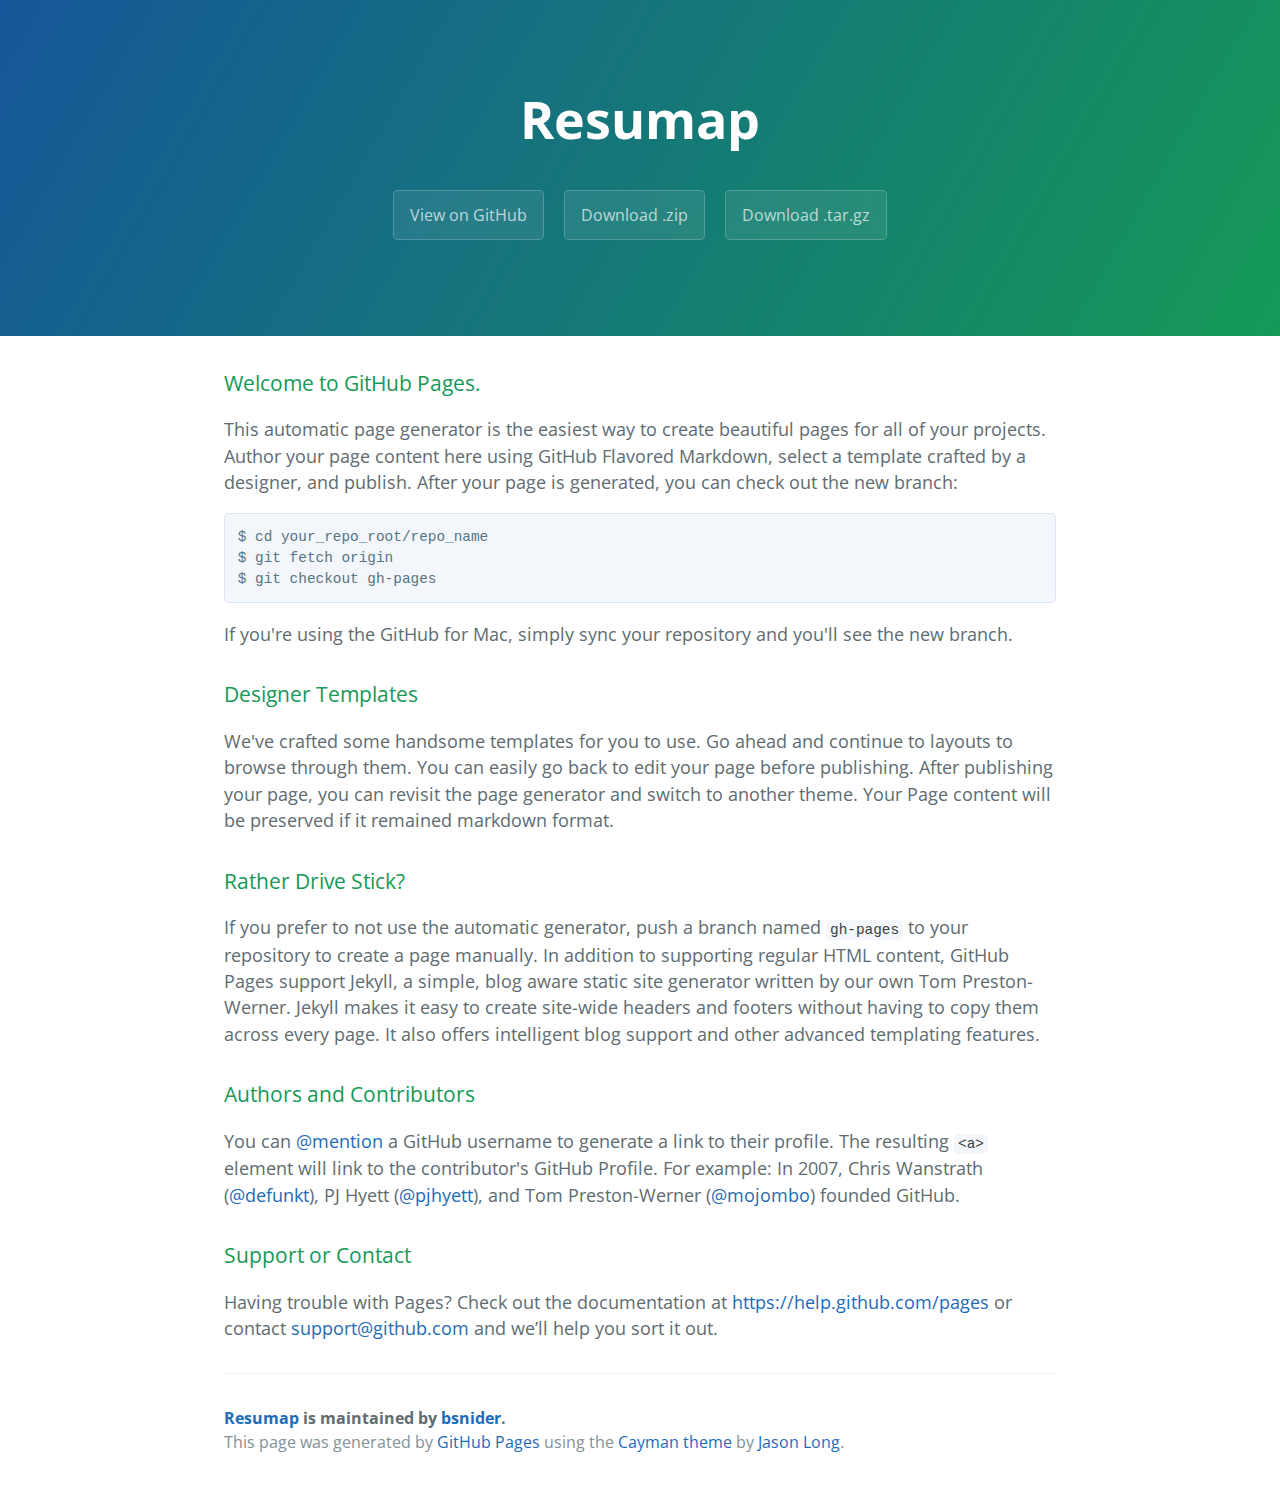
==== index.html @ 73c864bf "Create gh-pages branch via GitHub" ====
<!DOCTYPE html>
<html lang="en-us">
  <head>
    <meta charset="UTF-8">
    <title>Resumap by bsnider</title>
    <meta name="viewport" content="width=device-width, initial-scale=1">
    <link rel="stylesheet" type="text/css" href="stylesheets/normalize.css" media="screen">
    <link href='http://fonts.googleapis.com/css?family=Open+Sans:400,700' rel='stylesheet' type='text/css'>
    <link rel="stylesheet" type="text/css" href="stylesheets/stylesheet.css" media="screen">
    <link rel="stylesheet" type="text/css" href="stylesheets/github-light.css" media="screen">
  </head>
  <body>
    <section class="page-header">
      <h1 class="project-name">Resumap</h1>
      <h2 class="project-tagline"></h2>
      <a href="https://github.com/bsnider/resuMap" class="btn">View on GitHub</a>
      <a href="https://github.com/bsnider/resuMap/zipball/master" class="btn">Download .zip</a>
      <a href="https://github.com/bsnider/resuMap/tarball/master" class="btn">Download .tar.gz</a>
    </section>

    <section class="main-content">
      <h3>
<a id="welcome-to-github-pages" class="anchor" href="#welcome-to-github-pages" aria-hidden="true"><span class="octicon octicon-link"></span></a>Welcome to GitHub Pages.</h3>

<p>This automatic page generator is the easiest way to create beautiful pages for all of your projects. Author your page content here using GitHub Flavored Markdown, select a template crafted by a designer, and publish. After your page is generated, you can check out the new branch:</p>

<pre><code>$ cd your_repo_root/repo_name
$ git fetch origin
$ git checkout gh-pages
</code></pre>

<p>If you're using the GitHub for Mac, simply sync your repository and you'll see the new branch.</p>

<h3>
<a id="designer-templates" class="anchor" href="#designer-templates" aria-hidden="true"><span class="octicon octicon-link"></span></a>Designer Templates</h3>

<p>We've crafted some handsome templates for you to use. Go ahead and continue to layouts to browse through them. You can easily go back to edit your page before publishing. After publishing your page, you can revisit the page generator and switch to another theme. Your Page content will be preserved if it remained markdown format.</p>

<h3>
<a id="rather-drive-stick" class="anchor" href="#rather-drive-stick" aria-hidden="true"><span class="octicon octicon-link"></span></a>Rather Drive Stick?</h3>

<p>If you prefer to not use the automatic generator, push a branch named <code>gh-pages</code> to your repository to create a page manually. In addition to supporting regular HTML content, GitHub Pages support Jekyll, a simple, blog aware static site generator written by our own Tom Preston-Werner. Jekyll makes it easy to create site-wide headers and footers without having to copy them across every page. It also offers intelligent blog support and other advanced templating features.</p>

<h3>
<a id="authors-and-contributors" class="anchor" href="#authors-and-contributors" aria-hidden="true"><span class="octicon octicon-link"></span></a>Authors and Contributors</h3>

<p>You can <a href="https://github.com/blog/821" class="user-mention">@mention</a> a GitHub username to generate a link to their profile. The resulting <code>&lt;a&gt;</code> element will link to the contributor's GitHub Profile. For example: In 2007, Chris Wanstrath (<a href="https://github.com/defunkt" class="user-mention">@defunkt</a>), PJ Hyett (<a href="https://github.com/pjhyett" class="user-mention">@pjhyett</a>), and Tom Preston-Werner (<a href="https://github.com/mojombo" class="user-mention">@mojombo</a>) founded GitHub.</p>

<h3>
<a id="support-or-contact" class="anchor" href="#support-or-contact" aria-hidden="true"><span class="octicon octicon-link"></span></a>Support or Contact</h3>

<p>Having trouble with Pages? Check out the documentation at <a href="https://help.github.com/pages">https://help.github.com/pages</a> or contact <a href="mailto:support@github.com">support@github.com</a> and we’ll help you sort it out.</p>

      <footer class="site-footer">
        <span class="site-footer-owner"><a href="https://github.com/bsnider/resuMap">Resumap</a> is maintained by <a href="https://github.com/bsnider">bsnider</a>.</span>

        <span class="site-footer-credits">This page was generated by <a href="https://pages.github.com">GitHub Pages</a> using the <a href="https://github.com/jasonlong/cayman-theme">Cayman theme</a> by <a href="https://twitter.com/jasonlong">Jason Long</a>.</span>
      </footer>

    </section>

  
  </body>
</html>
---- stylesheets/stylesheet.css ----
* {
  box-sizing: border-box; }

body {
  padding: 0;
  margin: 0;
  font-family: "Open Sans", "Helvetica Neue", Helvetica, Arial, sans-serif;
  font-size: 16px;
  line-height: 1.5;
  color: #606c71; }

a {
  color: #1e6bb8;
  text-decoration: none; }
  a:hover {
    text-decoration: underline; }

.btn {
  display: inline-block;
  margin-bottom: 1rem;
  color: rgba(255, 255, 255, 0.7);
  background-color: rgba(255, 255, 255, 0.08);
  border-color: rgba(255, 255, 255, 0.2);
  border-style: solid;
  border-width: 1px;
  border-radius: 0.3rem;
  transition: color 0.2s, background-color 0.2s, border-color 0.2s; }
  .btn + .btn {
    margin-left: 1rem; }

.btn:hover {
  color: rgba(255, 255, 255, 0.8);
  text-decoration: none;
  background-color: rgba(255, 255, 255, 0.2);
  border-color: rgba(255, 255, 255, 0.3); }

@media screen and (min-width: 64em) {
  .btn {
    padding: 0.75rem 1rem; } }

@media screen and (min-width: 42em) and (max-width: 64em) {
  .btn {
    padding: 0.6rem 0.9rem;
    font-size: 0.9rem; } }

@media screen and (max-width: 42em) {
  .btn {
    display: block;
    width: 100%;
    padding: 0.75rem;
    font-size: 0.9rem; }
    .btn + .btn {
      margin-top: 1rem;
      margin-left: 0; } }

.page-header {
  color: #fff;
  text-align: center;
  background-color: #159957;
  background-image: linear-gradient(120deg, #155799, #159957); }

@media screen and (min-width: 64em) {
  .page-header {
    padding: 5rem 6rem; } }

@media screen and (min-width: 42em) and (max-width: 64em) {
  .page-header {
    padding: 3rem 4rem; } }

@media screen and (max-width: 42em) {
  .page-header {
    padding: 2rem 1rem; } }

.project-name {
  margin-top: 0;
  margin-bottom: 0.1rem; }

@media screen and (min-width: 64em) {
  .project-name {
    font-size: 3.25rem; } }

@media screen and (min-width: 42em) and (max-width: 64em) {
  .project-name {
    font-size: 2.25rem; } }

@media screen and (max-width: 42em) {
  .project-name {
    font-size: 1.75rem; } }

.project-tagline {
  margin-bottom: 2rem;
  font-weight: normal;
  opacity: 0.7; }

@media screen and (min-width: 64em) {
  .project-tagline {
    font-size: 1.25rem; } }

@media screen and (min-width: 42em) and (max-width: 64em) {
  .project-tagline {
    font-size: 1.15rem; } }

@media screen and (max-width: 42em) {
  .project-tagline {
    font-size: 1rem; } }

.main-content :first-child {
  margin-top: 0; }
.main-content img {
  max-width: 100%; }
.main-content h1, .main-content h2, .main-content h3, .main-content h4, .main-content h5, .main-content h6 {
  margin-top: 2rem;
  margin-bottom: 1rem;
  font-weight: normal;
  color: #159957; }
.main-content p {
  margin-bottom: 1em; }
.main-content code {
  padding: 2px 4px;
  font-family: Consolas, "Liberation Mono", Menlo, Courier, monospace;
  font-size: 0.9rem;
  color: #383e41;
  background-color: #f3f6fa;
  border-radius: 0.3rem; }
.main-content pre {
  padding: 0.8rem;
  margin-top: 0;
  margin-bottom: 1rem;
  font: 1rem Consolas, "Liberation Mono", Menlo, Courier, monospace;
  color: #567482;
  word-wrap: normal;
  background-color: #f3f6fa;
  border: solid 1px #dce6f0;
  border-radius: 0.3rem; }
  .main-content pre > code {
    padding: 0;
    margin: 0;
    font-size: 0.9rem;
    color: #567482;
    word-break: normal;
    white-space: pre;
    background: transparent;
    border: 0; }
.main-content .highlight {
  margin-bottom: 1rem; }
  .main-content .highlight pre {
    margin-bottom: 0;
    word-break: normal; }
.main-content .highlight pre, .main-content pre {
  padding: 0.8rem;
  overflow: auto;
  font-size: 0.9rem;
  line-height: 1.45;
  border-radius: 0.3rem; }
.main-content pre code, .main-content pre tt {
  display: inline;
  max-width: initial;
  padding: 0;
  margin: 0;
  overflow: initial;
  line-height: inherit;
  word-wrap: normal;
  background-color: transparent;
  border: 0; }
  .main-content pre code:before, .main-content pre code:after, .main-content pre tt:before, .main-content pre tt:after {
    content: normal; }
.main-content ul, .main-content ol {
  margin-top: 0; }
.main-content blockquote {
  padding: 0 1rem;
  margin-left: 0;
  color: #819198;
  border-left: 0.3rem solid #dce6f0; }
  .main-content blockquote > :first-child {
    margin-top: 0; }
  .main-content blockquote > :last-child {
    margin-bottom: 0; }
.main-content table {
  display: block;
  width: 100%;
  overflow: auto;
  word-break: normal;
  word-break: keep-all; }
  .main-content table th {
    font-weight: bold; }
  .main-content table th, .main-content table td {
    padding: 0.5rem 1rem;
    border: 1px solid #e9ebec; }
.main-content dl {
  padding: 0; }
  .main-content dl dt {
    padding: 0;
    margin-top: 1rem;
    font-size: 1rem;
    font-weight: bold; }
  .main-content dl dd {
    padding: 0;
    margin-bottom: 1rem; }
.main-content hr {
  height: 2px;
  padding: 0;
  margin: 1rem 0;
  background-color: #eff0f1;
  border: 0; }

@media screen and (min-width: 64em) {
  .main-content {
    max-width: 64rem;
    padding: 2rem 6rem;
    margin: 0 auto;
    font-size: 1.1rem; } }

@media screen and (min-width: 42em) and (max-width: 64em) {
  .main-content {
    padding: 2rem 4rem;
    font-size: 1.1rem; } }

@media screen and (max-width: 42em) {
  .main-content {
    padding: 2rem 1rem;
    font-size: 1rem; } }

.site-footer {
  padding-top: 2rem;
  margin-top: 2rem;
  border-top: solid 1px #eff0f1; }

.site-footer-owner {
  display: block;
  font-weight: bold; }

.site-footer-credits {
  color: #819198; }

@media screen and (min-width: 64em) {
  .site-footer {
    font-size: 1rem; } }

@media screen and (min-width: 42em) and (max-width: 64em) {
  .site-footer {
    font-size: 1rem; } }

@media screen and (max-width: 42em) {
  .site-footer {
    font-size: 0.9rem; } }
---- stylesheets/github-light.css ----
/*
   Copyright 2014 GitHub Inc.

   Licensed under the Apache License, Version 2.0 (the "License");
   you may not use this file except in compliance with the License.
   You may obtain a copy of the License at

       http://www.apache.org/licenses/LICENSE-2.0

   Unless required by applicable law or agreed to in writing, software
   distributed under the License is distributed on an "AS IS" BASIS,
   WITHOUT WARRANTIES OR CONDITIONS OF ANY KIND, either express or implied.
   See the License for the specific language governing permissions and
   limitations under the License.

*/

.pl-c /* comment */ {
  color: #969896;
}

.pl-c1      /* constant, markup.raw, meta.diff.header, meta.module-reference, meta.property-name, support, support.constant, support.variable, variable.other.constant */,
.pl-s .pl-v /* string variable */ {
  color: #0086b3;
}

.pl-e  /* entity */,
.pl-en /* entity.name */ {
  color: #795da3;
}

.pl-s .pl-s1 /* string source */,
.pl-smi      /* storage.modifier.import, storage.modifier.package, storage.type.java, variable.other, variable.parameter.function */ {
  color: #333;
}

.pl-ent /* entity.name.tag */ {
  color: #63a35c;
}

.pl-k /* keyword, storage, storage.type */ {
  color: #a71d5d;
}

.pl-pds              /* punctuation.definition.string, string.regexp.character-class */,
.pl-s                /* string */,
.pl-s .pl-pse .pl-s1 /* string punctuation.section.embedded source */,
.pl-sr               /* string.regexp */,
.pl-sr .pl-cce       /* string.regexp constant.character.escape */,
.pl-sr .pl-sra       /* string.regexp string.regexp.arbitrary-repitition */,
.pl-sr .pl-sre       /* string.regexp source.ruby.embedded */ {
  color: #183691;
}

.pl-v /* variable */ {
  color: #ed6a43;
}

.pl-id /* invalid.deprecated */ {
  color: #b52a1d;
}

.pl-ii /* invalid.illegal */ {
  background-color: #b52a1d;
  color: #f8f8f8;
}

.pl-sr .pl-cce /* string.regexp constant.character.escape */ {
  color: #63a35c;
  font-weight: bold;
}

.pl-ml /* markup.list */ {
  color: #693a17;
}

.pl-mh        /* markup.heading */,
.pl-mh .pl-en /* markup.heading entity.name */,
.pl-ms        /* meta.separator */ {
  color: #1d3e81;
  font-weight: bold;
}

.pl-mq /* markup.quote */ {
  color: #008080;
}

.pl-mi /* markup.italic */ {
  color: #333;
  font-style: italic;
}

.pl-mb /* markup.bold */ {
  color: #333;
  font-weight: bold;
}

.pl-md /* markup.deleted, meta.diff.header.from-file */ {
  background-color: #ffecec;
  color: #bd2c00;
}

.pl-mi1 /* markup.inserted, meta.diff.header.to-file */ {
  background-color: #eaffea;
  color: #55a532;
}

.pl-mdr /* meta.diff.range */ {
  color: #795da3;
  font-weight: bold;
}

.pl-mo /* meta.output */ {
  color: #1d3e81;
}
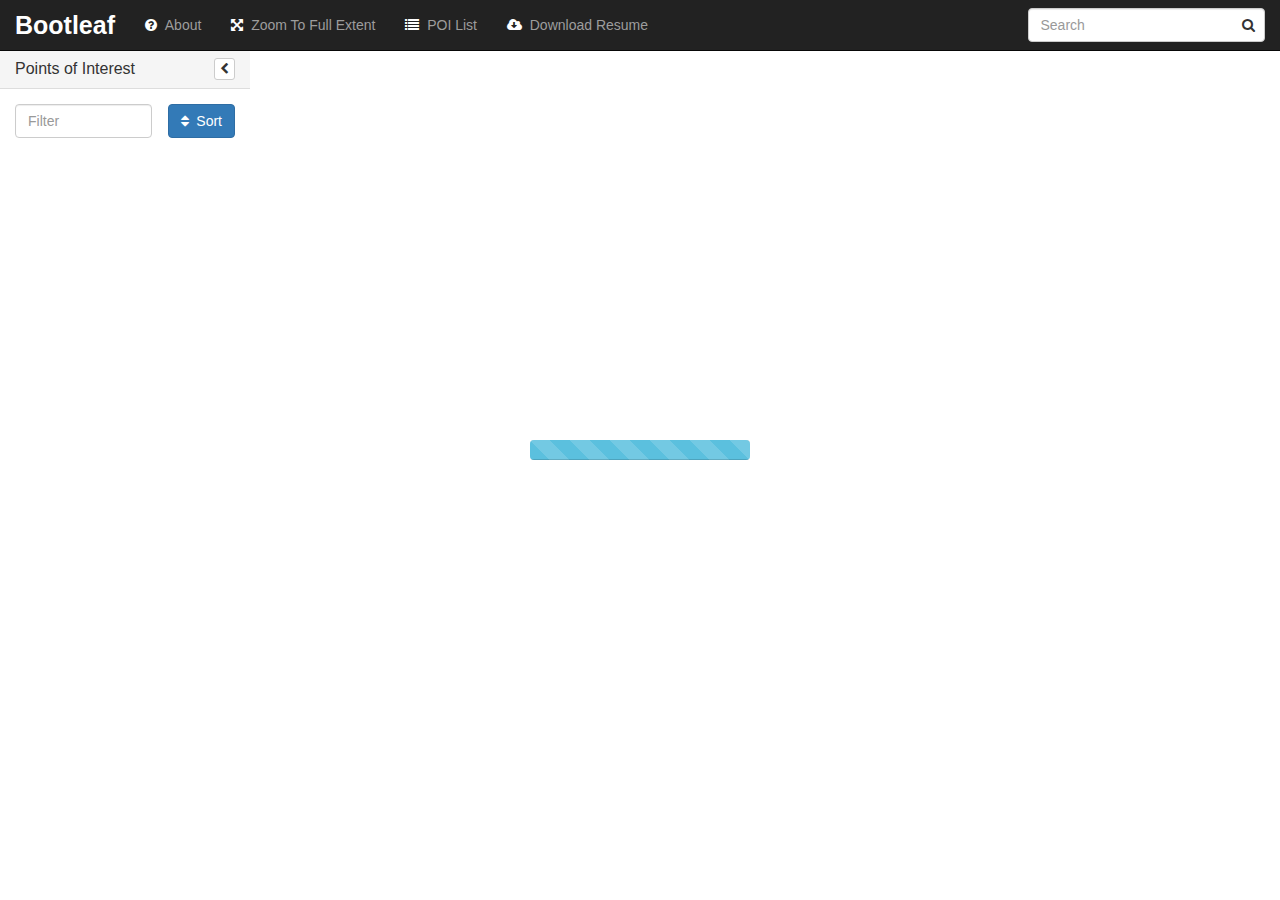
==== commit 66b0308f: "add resume pdf" ====
--- a/index.html
+++ b/index.html
@@ -1,65 +1,327 @@
 <!DOCTYPE html>
-<html lang="en-us">
+<html lang="en">
   <head>
-    <meta charset="UTF-8">
-    <title>Resumap by bsnider</title>
-    <meta name="viewport" content="width=device-width, initial-scale=1">
-    <link rel="stylesheet" type="text/css" href="stylesheets/normalize.css" media="screen">
-    <link href='http://fonts.googleapis.com/css?family=Open+Sans:400,700' rel='stylesheet' type='text/css'>
-    <link rel="stylesheet" type="text/css" href="stylesheets/stylesheet.css" media="screen">
-    <link rel="stylesheet" type="text/css" href="stylesheets/github-light.css" media="screen">
+    <meta charset="utf-8">
+    <meta http-equiv="X-UA-Compatible" content="IE=edge">
+    <meta name="viewport" content="initial-scale=1,user-scalable=no,maximum-scale=1,width=device-width">
+    <meta name="mobile-web-app-capable" content="yes">
+    <meta name="apple-mobile-web-app-capable" content="yes">
+    <meta name="theme-color" content="#000000">
+    <meta name="description" content="">
+    <meta name="author" content="">
+    <title>BootLeaf</title>
+
+    <link rel="stylesheet" href="//maxcdn.bootstrapcdn.com/bootstrap/3.3.4/css/bootstrap.min.css">
+    <link rel="stylesheet" href="//maxcdn.bootstrapcdn.com/font-awesome/4.3.0/css/font-awesome.min.css">
+    <link rel="stylesheet" href="//cdn.leafletjs.com/leaflet-0.7.3/leaflet.css">
+    <link rel="stylesheet" href="//api.tiles.mapbox.com/mapbox.js/plugins/leaflet-markercluster/v0.4.0/MarkerCluster.css">
+    <link rel="stylesheet" href="//api.tiles.mapbox.com/mapbox.js/plugins/leaflet-markercluster/v0.4.0/MarkerCluster.Default.css">
+    <link rel="stylesheet" href="//api.tiles.mapbox.com/mapbox.js/plugins/leaflet-locatecontrol/v0.43.0/L.Control.Locate.css">
+    <link rel="stylesheet" href="assets/leaflet-groupedlayercontrol/leaflet.groupedlayercontrol.css">
+    <link rel="stylesheet" href="assets/css/app.css">
+
+    <link rel="apple-touch-icon" sizes="76x76" href="assets/img/favicon-76.png">
+    <link rel="apple-touch-icon" sizes="120x120" href="assets/img/favicon-120.png">
+    <link rel="apple-touch-icon" sizes="152x152" href="assets/img/favicon-152.png">
+    <link rel="icon" sizes="196x196" href="assets/img/favicon-196.png">
+    <link rel="icon" type="image/x-icon" href="assets/img/favicon.ico">
   </head>
+
   <body>
-    <section class="page-header">
-      <h1 class="project-name">Resumap</h1>
-      <h2 class="project-tagline"></h2>
-      <a href="https://github.com/bsnider/resuMap" class="btn">View on GitHub</a>
-      <a href="https://github.com/bsnider/resuMap/zipball/master" class="btn">Download .zip</a>
-      <a href="https://github.com/bsnider/resuMap/tarball/master" class="btn">Download .tar.gz</a>
-    </section>
-
-    <section class="main-content">
-      <h3>
-<a id="welcome-to-github-pages" class="anchor" href="#welcome-to-github-pages" aria-hidden="true"><span class="octicon octicon-link"></span></a>Welcome to GitHub Pages.</h3>
-
-<p>This automatic page generator is the easiest way to create beautiful pages for all of your projects. Author your page content here using GitHub Flavored Markdown, select a template crafted by a designer, and publish. After your page is generated, you can check out the new branch:</p>
-
-<pre><code>$ cd your_repo_root/repo_name
-$ git fetch origin
-$ git checkout gh-pages
-</code></pre>
-
-<p>If you're using the GitHub for Mac, simply sync your repository and you'll see the new branch.</p>
-
-<h3>
-<a id="designer-templates" class="anchor" href="#designer-templates" aria-hidden="true"><span class="octicon octicon-link"></span></a>Designer Templates</h3>
-
-<p>We've crafted some handsome templates for you to use. Go ahead and continue to layouts to browse through them. You can easily go back to edit your page before publishing. After publishing your page, you can revisit the page generator and switch to another theme. Your Page content will be preserved if it remained markdown format.</p>
-
-<h3>
-<a id="rather-drive-stick" class="anchor" href="#rather-drive-stick" aria-hidden="true"><span class="octicon octicon-link"></span></a>Rather Drive Stick?</h3>
-
-<p>If you prefer to not use the automatic generator, push a branch named <code>gh-pages</code> to your repository to create a page manually. In addition to supporting regular HTML content, GitHub Pages support Jekyll, a simple, blog aware static site generator written by our own Tom Preston-Werner. Jekyll makes it easy to create site-wide headers and footers without having to copy them across every page. It also offers intelligent blog support and other advanced templating features.</p>
-
-<h3>
-<a id="authors-and-contributors" class="anchor" href="#authors-and-contributors" aria-hidden="true"><span class="octicon octicon-link"></span></a>Authors and Contributors</h3>
-
-<p>You can <a href="https://github.com/blog/821" class="user-mention">@mention</a> a GitHub username to generate a link to their profile. The resulting <code>&lt;a&gt;</code> element will link to the contributor's GitHub Profile. For example: In 2007, Chris Wanstrath (<a href="https://github.com/defunkt" class="user-mention">@defunkt</a>), PJ Hyett (<a href="https://github.com/pjhyett" class="user-mention">@pjhyett</a>), and Tom Preston-Werner (<a href="https://github.com/mojombo" class="user-mention">@mojombo</a>) founded GitHub.</p>
-
-<h3>
-<a id="support-or-contact" class="anchor" href="#support-or-contact" aria-hidden="true"><span class="octicon octicon-link"></span></a>Support or Contact</h3>
-
-<p>Having trouble with Pages? Check out the documentation at <a href="https://help.github.com/pages">https://help.github.com/pages</a> or contact <a href="mailto:support@github.com">support@github.com</a> and we’ll help you sort it out.</p>
-
-      <footer class="site-footer">
-        <span class="site-footer-owner"><a href="https://github.com/bsnider/resuMap">Resumap</a> is maintained by <a href="https://github.com/bsnider">bsnider</a>.</span>
-
-        <span class="site-footer-credits">This page was generated by <a href="https://pages.github.com">GitHub Pages</a> using the <a href="https://github.com/jasonlong/cayman-theme">Cayman theme</a> by <a href="https://twitter.com/jasonlong">Jason Long</a>.</span>
-      </footer>
-
-    </section>
-
-  
+    <!--///////// Navigation //////////-->
+    <div class="navbar navbar-inverse navbar-fixed-top" role="navigation">
+      <div class="container-fluid">
+        <div class="navbar-header">
+          <div class="navbar-icon-container">
+            <a href="#" class="navbar-icon pull-right visible-xs" id="nav-btn"><i class="fa fa-bars fa-lg white"></i></a>
+            <a href="#" class="navbar-icon pull-right visible-xs" id="sidebar-toggle-btn"><i class="fa fa-search fa-lg white"></i></a>
+          </div>
+          <a class="navbar-brand" href="#">Bootleaf</a>
+        </div>
+        <div class="navbar-collapse collapse">
+          <form class="navbar-form navbar-right" role="search">
+            <div class="form-group has-feedback">
+                <input id="searchbox" type="text" placeholder="Search" class="form-control">
+                <span id="searchicon" class="fa fa-search form-control-feedback"></span>
+            </div>
+          </form>
+          <ul class="nav navbar-nav">
+            <li><a href="#" data-toggle="collapse" data-target=".navbar-collapse.in" id="about-btn"><i class="fa fa-question-circle white"></i>&nbsp;&nbsp;About</a></li>
+
+            <li><a href="#" data-toggle="collapse" data-target=".navbar-collapse.in" id="full-extent-btn"><i class="fa fa-arrows-alt white"></i>&nbsp;&nbsp;Zoom To Full Extent</a></li>
+            <li class="hidden-xs"><a href="#" data-toggle="collapse" data-target=".navbar-collapse.in" id="list-btn"><i class="fa fa-list white"></i>&nbsp;&nbsp;POI List</a></li>
+            <li class="hidden-xs"><a href="Snider_Bradley_Resume_Web.pdf" data-toggle="collapse" data-target=".navbar-collapse.in" id="legend-btn"><i class="fa fa-cloud-download white"></i>&nbsp;&nbsp;Download Resume</a></li>
+
+
+
+          </ul>
+        </div><!--/.navbar-collapse -->
+      </div>
+    </div>
+
+    <div id="container">
+    <!--///////// Sidebar //////////-->
+      <div id="sidebar">
+        <div class="sidebar-wrapper">
+          <div class="panel panel-default" id="features">
+            <div class="panel-heading">
+              <h3 class="panel-title">Points of Interest
+              <button type="button" class="btn btn-xs btn-default pull-right" id="sidebar-hide-btn"><i class="fa fa-chevron-left"></i></button></h3>
+            </div>
+            <div class="panel-body">
+              <div class="row">
+                <div class="col-xs-8 col-md-8">
+                  <input type="text" class="form-control search" placeholder="Filter" />
+                </div>
+                <div class="col-xs-4 col-md-4">
+                  <button type="button" class="btn btn-primary pull-right sort" data-sort="feature-name" id="sort-btn"><i class="fa fa-sort"></i>&nbsp;&nbsp;Sort</button>
+                </div>
+              </div>
+            </div>
+            <div class="sidebar-table">
+              <table class="table table-hover" id="feature-list">
+                <thead class="hidden">
+                  <tr>
+                    <th>Icon</th>
+                  <tr>
+                  <tr>
+                    <th>Name</th>
+                  <tr>
+                  <tr>
+                    <th>Chevron</th>
+                  <tr>
+                </thead>
+                <tbody class="list"></tbody>
+              </table>
+              <table class="table table-hover" id="feature-listDisabled">
+                <thead class="hidden">
+                  <tr>
+                    <th>Icon</th>
+                  <tr>
+                  <tr>
+                    <th>Name</th>
+                  <tr>
+                  <tr>
+                    <th>Chevron</th>
+                  <tr>
+                </thead>
+                <tbody class="list"></tbody>
+              </table>
+            </div>
+          </div>
+        </div>
+      </div>
+      <!--///////// Map //////////-->
+      <div id="map"></div>
+    </div>
+
+    <!--///////// Loading //////////-->
+    <div id="loading">
+      <div class="loading-indicator">
+        <div class="progress progress-striped active">
+          <div class="progress-bar progress-bar-info progress-bar-full"></div>
+        </div>
+      </div>
+    </div>
+
+    <!--///////// About //////////-->
+    <div class="modal fade" id="aboutModal" tabindex="-1" role="dialog">
+      <div class="modal-dialog modal-lg">
+        <div class="modal-content">
+          <div class="modal-header">
+            <button class="close" type="button" data-dismiss="modal" aria-hidden="true">&times;</button>
+            <h4 class="modal-title">Welcome to the BootLeaf template!</h4>
+          </div>
+
+          <div class="modal-body">
+            <!--///////// Popup tabs //////////-->
+            <ul class="nav nav-tabs" id="aboutTabs">
+              <li class="active"><a href="#about" data-toggle="tab"><i class="fa fa-question-circle"></i>&nbsp;About the project</a></li>
+              <li><a href="#contact" data-toggle="tab"><i class="fa fa-envelope"></i>&nbsp;Contact us</a></li>
+              
+              <li class="dropdown">
+                <a href="#" class="dropdown-toggle" data-toggle="dropdown"><i class="fa fa-globe"></i>&nbsp;Metadata <b class="caret"></b></a>
+                <ul class="dropdown-menu">
+                  <li><a href="#boroughs-tab" data-toggle="tab">Boroughs</a></li>
+                  <li><a href="#subway-lines-tab" data-toggle="tab">Subway Lines</a></li>
+                  <li><a href="#theaters-tab" data-toggle="tab">Theaters</a></li>
+                  <li><a href="#museums-tab" data-toggle="tab">Museums</a></li>
+                </ul>
+              </li>
+            </ul>
+
+            <!--///////// Popup info tabs //////////-->
+            <div class="tab-content" id="aboutTabsContent">
+
+              <!--///////// About info tab //////////-->
+              <div class="tab-pane fade active in" id="about">
+                <p>A simple, responsive template for building web mapping applications with</p>
+                <div class="panel panel-primary">
+                  <div class="panel-heading">Features</div>
+                  <ul class="list-group">
+                    <li class="list-group-item">Fullscreen mobile-friendly map template with responsive navbar and modal placeholders</li>
+                    <li class="list-group-item">jQuery loading of external GeoJSON files</li>
+                    <li class="list-group-item">Logical multiple layer marker clustering via the <a href="https://github.com/Leaflet/Leaflet.markercluster" target="_blank">leaflet marker cluster plugin</a></li>
+                  </ul>
+                </div>
+              </div>
+
+              <!--///////// Disclaimer tab //////////-->
+              
+
+              <!--///////// Contact tab //////////-->
+              <div class="tab-pane fade" id="contact">
+                <form id="contact-form">
+                  <div class="well well-sm">
+                    <div class="row">
+                      <div class="col-md-4">
+                        <div class="form-group">
+                          <label for="first-name">First Name:</label>
+                          <input type="text" class="form-control" id="first-name">
+                        </div>
+                        <div class="form-group">
+                          <label for="last-name">Last Name:</label>
+                          <input type="text" class="form-control" id="last-email">
+                        </div>
+                        <div class="form-group">
+                          <label for="email">Email:</label>
+                          <input type="text" class="form-control" id="email">
+                        </div>
+                      </div>
+                      <div class="col-md-8">
+                        <label for="message">Message:</label>
+                        <textarea class="form-control" rows="8" id="message"></textarea>
+                      </div>
+                      <div class="col-md-12">
+                        <p>
+                          <button type="submit" class="btn btn-primary pull-right" data-dismiss="modal">Submit</button>
+                        </p>
+                      </div>
+                    </div>
+                  </div>
+                </form>
+              </div>
+
+              <!--///////// Boroughs tab //////////-->
+              <div class="tab-pane fade" id="boroughs-tab">
+                <p>Borough data courtesy of <a href="http://www.nyc.gov/html/dcp/html/bytes/meta_dis_nyboroughwi.shtml" target="_blank">New York City Department of City Planning</a></p>
+              </div>
+              <div class="tab-pane fade" id="subway-lines-tab">
+                <p><a href="http://spatialityblog.com/2010/07/08/mta-gis-data-update/#datalinks" target="_blank">MTA Subway data</a> courtesy of the <a href="http://www.urbanresearch.org/about/cur-components/cuny-mapping-service" target="_blank">CUNY Mapping Service at the Center for Urban Research</a></p>
+              </div>
+              <div class="tab-pane fade" id="theaters-tab">
+                <p>Theater data courtesy of <a href="https://data.cityofnewyork.us/Recreation/Theaters/kdu2-865w" target="_blank">NYC Department of Information & Telecommunications (DoITT)</a></p>
+              </div>
+              <div class="tab-pane fade" id="museums-tab">
+                <p>Museum data courtesy of <a href="https://data.cityofnewyork.us/Recreation/Museums-and-Galleries/sat5-adpb" target="_blank">NYC Department of Information & Telecommunications (DoITT)</a></p>
+              </div>
+            </div>
+          </div>
+          <div class="modal-footer">
+            <button type="button" class="btn btn-default" data-dismiss="modal">Close</button>
+          </div>
+        </div><!-- /.modal-content -->
+      </div><!-- /.modal-dialog -->
+    </div><!-- /.modal -->
+    
+    <!--///////// Popup //////////-->
+    <div class="modal fade" id="featureModal" tabindex="-1" role="dialog">
+      <div class="modal-dialog">
+        <div class="modal-content">
+          <div class="modal-header">
+            <button class="close" type="button" data-dismiss="modal" aria-hidden="true">&times;</button>
+            <h4 class="modal-title text-primary" id="feature-title"></h4>
+          </div>
+          
+          <div class="modal-body">
+          <!--///////// Popup tabs //////////-->
+            <ul class="nav nav-tabs" id="aboutTabs">
+              <li class="active"><a href="#feature-info" data-toggle="tab"><i class="fa fa-question-circle"></i>&nbsp;About</a></li>
+              <li><a href="#photos" data-toggle="tab"><i class="fa fa-exclamation-circle"></i>&nbsp;Photos</a></li>
+            </ul>
+
+            <!--///////// Popup content tabs //////////-->
+            <div class="tab-content" id="aboutTabsContent">
+
+              <!--///////// Feature info content //////////-->
+              <div class="tab-pane fade active in" id="feature-info"></div>
+              <!--///////// Disclaimer info content //////////-->
+              <div id="photos" class="tab-pane fade text-danger">
+<!--                 <p>The data provided on this site is for informational and planning purposes only.</p> -->
+                <div id="myCarousel" class="carousel slide" data-ride="carousel">
+                  <!-- Indicators -->
+                  <ol class="carousel-indicators">
+                    <li data-target="#myCarousel" data-slide-to="0" class="active"></li>
+                    <li data-target="#myCarousel" data-slide-to="1"></li>
+                    <li data-target="#myCarousel" data-slide-to="2"></li>
+                    <li data-target="#myCarousel" data-slide-to="3"></li>
+                  </ol>
+
+                  <!-- Wrapper for slides -->
+                  <div class="carousel-inner" role="listbox">
+                    <div class="item active">
+                      <img src="assets/img/Photos/Jordy1.jpg" alt="Chania">
+                    </div>
+
+                    <div class="item">
+                      <img src="assets/img/Photos/Jordy2.jpg" alt="Chania">
+                    </div>
+
+                    <div class="item">
+                      <img src="assets/img/Photos/Jordy3.jpg" alt="Flower">
+                    </div>
+
+                    <div class="item">
+                      <img src="assets/img/Photos/JDI.jpg" alt="Flower">
+                    </div>
+                  </div>
+
+                  <!-- Left and right controls -->
+                  <a class="left carousel-control" href="#myCarousel" role="button" data-slide="prev">
+                    <span class="glyphicon glyphicon-chevron-left" aria-hidden="true"></span>
+                    <span class="sr-only">Previous</span>
+                  </a>
+                  <a class="right carousel-control" href="#myCarousel" role="button" data-slide="next">
+                    <span class="glyphicon glyphicon-chevron-right" aria-hidden="true"></span>
+                    <span class="sr-only">Next</span>
+                  </a>
+                </div>
+              </div>
+            </div>
+            <div class="modal-footer">
+              <button type="button" class="btn btn-default" data-dismiss="modal">Close</button>
+            </div>
+          </div>
+        </div><!-- /.modal-content -->
+      </div><!-- /.modal-dialog -->
+    </div><!-- /.modal -->
+
+    <!--///////// Attribution //////////-->
+    <div class="modal fade" id="attributionModal" tabindex="-1" role="dialog">
+      <div class="modal-dialog">
+        <div class="modal-content">
+          <div class="modal-header">
+            <button class="close" type="button" data-dismiss="modal" aria-hidden="true">&times;</button>
+            <h4 class="modal-title">
+              Developed by <a href='http://bryanmcbride.com'>bryanmcbride.com</a>
+            </h4>
+          </div>
+          <div class="modal-body">
+            <div id="attribution"></div>
+          </div>
+        </div><!-- /.modal-content -->
+      </div><!-- /.modal-dialog -->
+    </div><!-- /.modal -->
+
+    <script src="//code.jquery.com/jquery-1.11.1.min.js"></script>
+    <script src="//maxcdn.bootstrapcdn.com/bootstrap/3.3.4/js/bootstrap.min.js"></script>
+    <script src="//cdnjs.cloudflare.com/ajax/libs/typeahead.js/0.10.5/typeahead.bundle.min.js"></script>
+    <script src="//cdnjs.cloudflare.com/ajax/libs/handlebars.js/3.0.0/handlebars.min.js"></script>
+    <script src="//cdnjs.cloudflare.com/ajax/libs/list.js/1.1.1/list.min.js"></script>
+    <script src="//cdn.leafletjs.com/leaflet-0.7.3/leaflet.js"></script>
+    <script src="//api.tiles.mapbox.com/mapbox.js/plugins/leaflet-markercluster/v0.4.0/leaflet.markercluster.js"></script>
+    <script src="//api.tiles.mapbox.com/mapbox.js/plugins/leaflet-locatecontrol/v0.43.0/L.Control.Locate.min.js"></script>
+    <script src="assets/leaflet-groupedlayercontrol/leaflet.groupedlayercontrol.js"></script>
+    <script src="assets/js/app.js"></script>
   </body>
 </html>
-
--- a/assets/leaflet-groupedlayercontrol/leaflet.groupedlayercontrol.css
+++ b/assets/leaflet-groupedlayercontrol/leaflet.groupedlayercontrol.css
@@ -0,0 +1,13 @@
+.leaflet-control-layers-group-name {
+  font-weight: bold;
+  margin-bottom: .2em;
+  display: block;
+}
+
+.leaflet-control-layers-group {
+  margin-bottom: .5em;
+}
+
+.leaflet-control-layers-group label {
+  padding-left: .5em;
+}
--- a/assets/css/app.css
+++ b/assets/css/app.css
@@ -0,0 +1,235 @@
+html,
+body,
+#container {
+    height: 100%;
+    width: 100%;
+    overflow: hidden;
+}
+
+body {
+    padding-top: 50px;
+}
+
+input[type="radio"],
+input[type="checkbox"] {
+    margin: 0;
+}
+
+#sidebar {
+    width: 250px;
+    height: 100%;
+    max-width: 100%;
+    float: left;
+    -webkit-transition: all 0.25s ease-out;
+    -moz-transition: all 0.25s ease-out;
+    transition: all 0.25s ease-out;
+}
+
+#map {
+    width: auto;
+    height: 100%;
+    box-shadow: 0 0 10px rgba(0, 0, 0, 0.5);
+}
+
+#loading {
+    position: absolute;
+    width: 220px;
+    height: 19px;
+    top: 50%;
+    left: 50%;
+    margin: -10px 0 0 -110px;
+    z-index: 20001;
+}
+
+#features {
+    margin: 0px;
+    border: none;
+    border-radius: 0px;
+    -webkit-box-shadow: none;
+    box-shadow: none;
+}
+
+#sidebar-hide-btn {
+    margin-top: -2px;
+}
+
+#aboutTabsContent {
+    padding-top: 10px;
+}
+
+.progress-bar-full {
+    width: 100%;
+}
+
+.white {
+    color: #FFFFFF;
+}
+
+.feature-row {
+    cursor: pointer;
+}
+
+.sidebar-wrapper {
+    width: 100%;
+    height: 100%;
+    position: relative;
+}
+
+.sidebar-table {
+    position: absolute;
+    width: 100%;
+    top: 103px;
+    bottom: 0px;
+    overflow: auto;
+}
+
+.leaflet-control-layers {
+    overflow: auto;
+}
+
+.leaflet-control-layers label {
+    font-weight: normal;
+    margin-bottom: 0px;
+}
+
+.leaflet-control-layers-list input[type="radio"],
+input[type="checkbox"] {
+    margin: 2px;
+}
+
+.table {
+    margin-bottom: 0px;
+}
+
+.navbar .navbar-brand {
+    font-weight: bold;
+    font-size: 25px;
+    color: #FFFFFF;
+}
+
+.navbar-collapse.in {
+    overflow-y: hidden;
+}
+
+.navbar-header .navbar-icon-container {
+    margin-right: 15px;
+}
+
+.navbar-header .navbar-icon {
+    line-height: 50px;
+    height: 50px;
+}
+
+.navbar-header a.navbar-icon {
+    margin-left: 25px;
+}
+
+.typeahead {
+    background-color: #FFFFFF;
+}
+
+.tt-dropdown-menu {
+    background-color: #FFFFFF;
+    border: 1px solid rgba(0, 0, 0, 0.2);
+    border-radius: 4px 4px 4px 4px;
+    box-shadow: 0 5px 10px rgba(0, 0, 0, 0.2);
+    margin-top: 4px;
+    padding: 4px 0;
+    width: 100%;
+    max-height: 300px;
+    overflow: auto;
+}
+
+.tt-suggestion {
+    font-size: 14px;
+    line-height: 20px;
+    padding: 3px 10px;
+}
+
+.tt-suggestion.tt-cursor {
+    background-color: #0097CF;
+    color: #FFFFFF;
+    cursor: pointer;
+}
+
+.tt-suggestion p {
+    margin: 0;
+}
+
+.tt-suggestion + .tt-suggestion {
+    border-top: 1px solid #ccc;
+}
+
+.typeahead-header {
+    margin: 0 5px 5px 5px;
+    padding: 3px 0;
+    border-bottom: 2px solid #333;
+}
+
+.has-feedback .form-control-feedback {
+    position: absolute;
+    top: 0;
+    right: 0;
+    display: block;
+    width: 34px;
+    height: 34px;
+    line-height: 34px;
+    text-align: center;
+}
+
+@media (max-width: 992px) {
+    .navbar .navbar-brand {
+        font-size: 18px;
+    }
+}
+
+@media (max-width: 767px) {
+    #sidebar {
+        display: none;
+    }
+    .url-break {
+        word-break: break-all;
+        word-break: break-word;
+        -webkit-hyphens: auto;
+        hyphens: auto;
+    }
+    .dropdown-menu a i {
+        color: #FFFFFF;
+    }
+}
+/* Print Handling */
+
+@media print {
+    .navbar {
+        display: none !important;
+    }
+    .leaflet-control-container {
+        display: none !important;
+    }
+}
+
+.leaflet-marker-icon {
+    /*    -webkit-filter: drop-shadow(10px 10px 8px rgba(100, 100, 100, 1));
+    filter: url(shadow.svg#drop-shadow);*/
+    
+    filter: "progid:DXImageTransform.Microsoft.Dropshadow(OffX=12, OffY=12, Color='#444')";
+    filter: url(#drop-shadow);
+    -webkit-filter: drop-shadow(7px 7px 3px rgba(100, 100, 100, 1));
+    filter: drop-shadow(12px 12px 7px rgba(0, 0, 0, 0.9));
+    /*    box-shadow: 1px 1px 5px 5px black;*/
+    
+    height: 40px;
+}
+.nonActiveFeatureText {
+    color: gray;
+    font-style: italic;
+}
+.nonActiveFeatureImage {
+    opacity: .3;
+}
+.nonActiveFeatureImage:hover {
+    opacity: .9;
+}
+.feature-row-disabled:hover { 
+    background-color: #A5A5A5;
+}
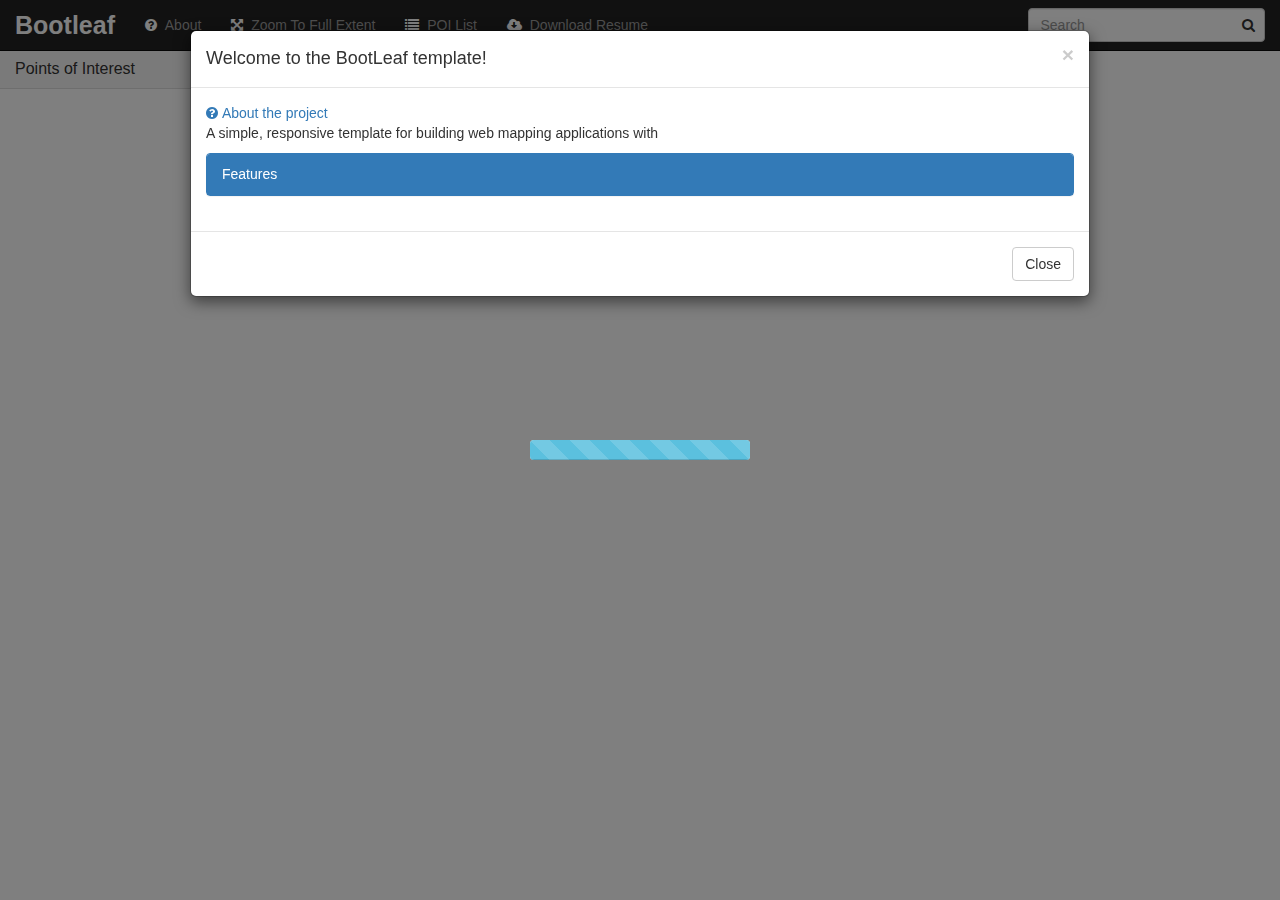
==== commit eb1090ce: "init modal" ====
--- a/index.html
+++ b/index.html
@@ -50,7 +50,7 @@
 
             <li><a href="#" data-toggle="collapse" data-target=".navbar-collapse.in" id="full-extent-btn"><i class="fa fa-arrows-alt white"></i>&nbsp;&nbsp;Zoom To Full Extent</a></li>
             <li class="hidden-xs"><a href="#" data-toggle="collapse" data-target=".navbar-collapse.in" id="list-btn"><i class="fa fa-list white"></i>&nbsp;&nbsp;POI List</a></li>
-            <li class="hidden-xs"><a href="Snider_Bradley_Resume_Web.pdf" data-toggle="collapse" data-target=".navbar-collapse.in" id="legend-btn"><i class="fa fa-cloud-download white"></i>&nbsp;&nbsp;Download Resume</a></li>
+            <li class="hidden-xs"><a href="Snider_Bradley_Resume_Web.pdf" data-toggle="collapse" data-target=".navbar-collapse.in" target="_blank" id="resume-btn"><i class="fa fa-cloud-download white"></i>&nbsp;&nbsp;Download Resume</a></li>
 
 
 
@@ -68,16 +68,6 @@
               <h3 class="panel-title">Points of Interest
               <button type="button" class="btn btn-xs btn-default pull-right" id="sidebar-hide-btn"><i class="fa fa-chevron-left"></i></button></h3>
             </div>
-            <div class="panel-body">
-              <div class="row">
-                <div class="col-xs-8 col-md-8">
-                  <input type="text" class="form-control search" placeholder="Filter" />
-                </div>
-                <div class="col-xs-4 col-md-4">
-                  <button type="button" class="btn btn-primary pull-right sort" data-sort="feature-name" id="sort-btn"><i class="fa fa-sort"></i>&nbsp;&nbsp;Sort</button>
-                </div>
-              </div>
-            </div>
             <div class="sidebar-table">
               <table class="table table-hover" id="feature-list">
                 <thead class="hidden">
@@ -123,6 +113,42 @@
         </div>
       </div>
     </div>
+
+
+<!--///////// Init //////////-->
+    <div class="modal fade" id="initModal" tabindex="-1" role="dialog">
+      <div class="modal-dialog modal-lg">
+        <div class="modal-content">
+          <div class="modal-header">
+            <button class="close" type="button" data-dismiss="modal" aria-hidden="true">&times;</button>
+            <h4 class="modal-title">Welcome to the BootLeaf template!</h4>
+          </div>
+
+          <div class="modal-body">
+            <!--///////// Popup tabs //////////-->
+            <a href="#init" data-toggle="tab"><i class="fa fa-question-circle"></i>&nbsp;About the project</a>
+            <p>A simple, responsive template for building web mapping applications with</p>
+            <div class="panel panel-primary">
+              <div class="panel-heading">Features</div>
+            </div>
+          </div>
+          <div class="modal-footer">
+            <button type="button" class="btn btn-default" data-dismiss="modal" id="initClose">Close</button>
+          </div>
+        </div><!-- /.modal-content -->
+      </div><!-- /.modal-dialog -->
+    </div><!-- /.modal -->
+
+
+
+
+
+
+
+
+
+
+
 
     <!--///////// About //////////-->
     <div class="modal fade" id="aboutModal" tabindex="-1" role="dialog">
@@ -323,5 +349,10 @@
     <script src="//api.tiles.mapbox.com/mapbox.js/plugins/leaflet-locatecontrol/v0.43.0/L.Control.Locate.min.js"></script>
     <script src="assets/leaflet-groupedlayercontrol/leaflet.groupedlayercontrol.js"></script>
     <script src="assets/js/app.js"></script>
+    <script type="text/javascript">
+    $(window).load(function(){
+        $('#initModal').modal('show');
+    });
+</script>
   </body>
 </html>
--- a/assets/css/app.css
+++ b/assets/css/app.css
@@ -78,7 +78,7 @@
 .sidebar-table {
     position: absolute;
     width: 100%;
-    top: 103px;
+    top: 37px;
     bottom: 0px;
     overflow: auto;
 }
